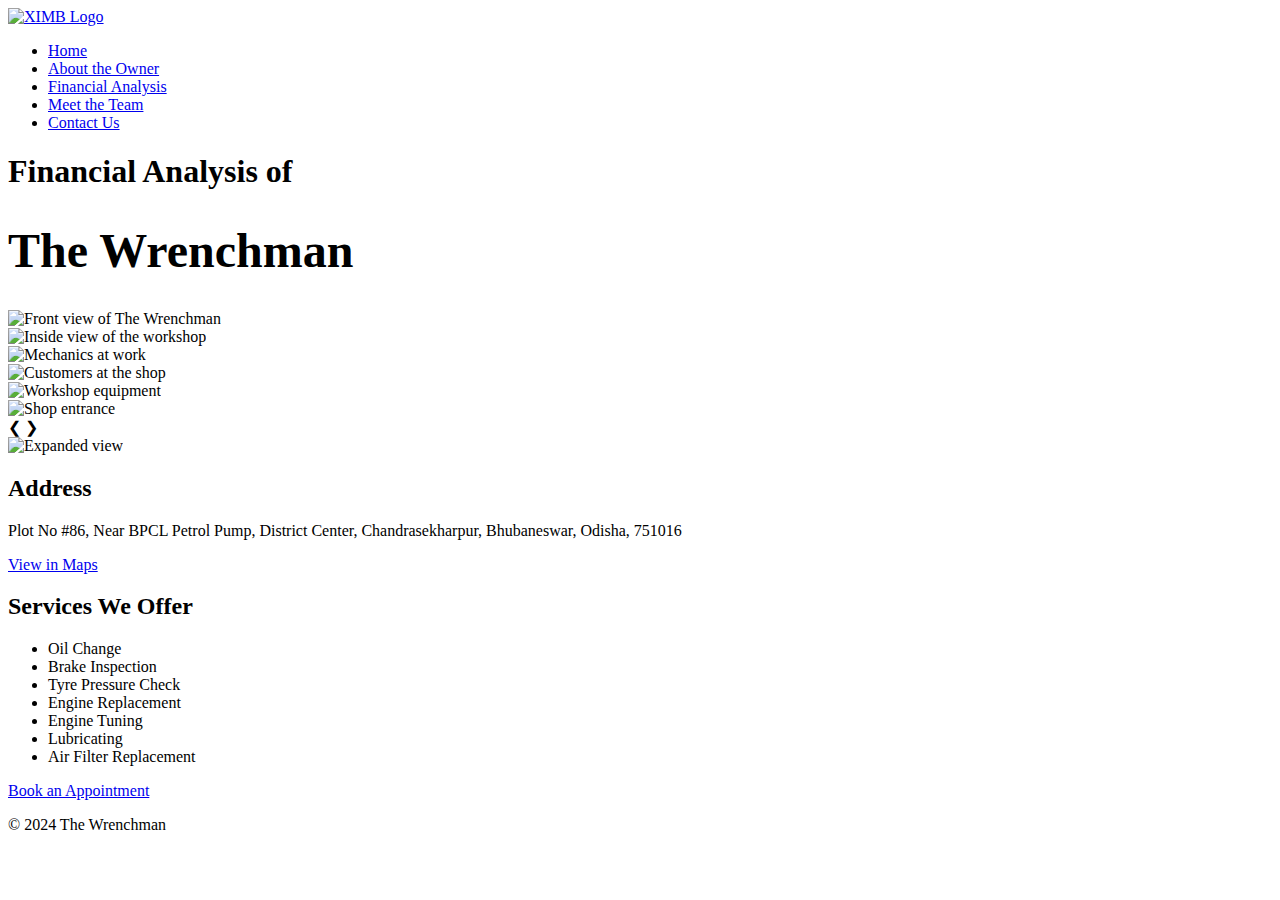
==== index.html @ 508a3b86 "Add files via upload" ====
<!DOCTYPE html>
<html lang="en">
<head>
    <meta charset="UTF-8">
    <title>Home | The Wrenchman</title>
    <meta name="description" content="Welcome to The Wrenchman. We offer quality services for your two-wheelers.">
    <meta name="keywords" content="Auto Workshop, The Wrenchman, Bhubaneswar, Services, Mechanics">
    <meta name="viewport" content="width=device-width, initial-scale=1.0">
    <!-- Link to Google Fonts -->
    <link href="https://fonts.googleapis.com/css2?family=Roboto:wght@400;700&display=swap" rel="stylesheet">
    <!-- Link to External Stylesheet -->
    <link rel="stylesheet" href="css/styles.css">
    <!-- AOS Library CSS -->
    <link rel="stylesheet" href="https://cdnjs.cloudflare.com/ajax/libs/aos/2.3.4/aos.css">
</head>
<body>

    <!-- Navigation Bar -->
    <nav>
        <div class="nav-container">
            <a href="index.html"><img src="images/ximb_logo.png" alt="XIMB Logo" id="nav-logo"></a>
            <ul class="nav-links">
                <li><a href="index.html" class="active">Home</a></li>
                <li><a href="about-owner.html">About the Owner</a></li>
                <li><a href="financial-analysis.html">Financial Analysis</a></li>
                <li><a href="team.html">Meet the Team</a></li>
                <li><a href="contact.html">Contact Us</a></li>
            </ul>
        </div>
    </nav>

    <!-- Header Section -->
    <header id="home">
        <div class="header-text" data-aos="fade-down">
            <h1>Financial Analysis of</h1>
            <h1 class="workshop-title" style="font-size: 3em;">The Wrenchman</h1>
        </div>
    </header>

    <!-- Main Image -->
    <img src="images/shop_main.jpg" alt="Front view of The Wrenchman" id="main-image" data-aos="fade-up">

    <!-- Carousel -->
    <div class="carousel-container" data-aos="fade-up">
        <div class="carousel">
            <div class="carousel-item">
                <img src="images/shop1.jpg" alt="Inside view of the workshop">
            </div>
            <div class="carousel-item">
                <img src="images/shop2.jpg" alt="Mechanics at work">
            </div>
            <div class="carousel-item">
                <img src="images/shop3.jpg" alt="Customers at the shop">
            </div>
            <div class="carousel-item">
                <img src="images/shop4.jpg" alt="Workshop equipment">
            </div>
            <div class="carousel-item">
                <img src="images/shop5.jpg" alt="Shop entrance">
            </div>
        </div>
        <!-- Navigation Arrows -->
        <div class="carousel-nav">
            <span class="prev" onclick="prevSlide()">&#10094;</span>
            <span class="next" onclick="nextSlide()">&#10095;</span>
        </div>
    </div>

    <!-- Lightbox -->
    <div id="lightbox" onclick="closeLightbox()" tabindex="0">
        <img id="lightbox-img" src="" alt="Expanded view">
    </div>

    <!-- Address Section -->
    <section class="address-section" data-aos="fade-right">
        <h2>Address</h2>
        <p>Plot No #86, Near BPCL Petrol Pump, District Center, Chandrasekharpur, Bhubaneswar, Odisha, 751016</p>
        <a href="https://maps.app.goo.gl/o8f6mwMc8XZnuDrg7" target="_blank" class="btn">View in Maps</a>
    </section>

    <!-- Services Section -->
    <section class="services-section" data-aos="zoom-in">
        <h2>Services We Offer</h2>
        <ul class="services-list">
            <li>Oil Change</li>
            <li>Brake Inspection</li>
            <li>Tyre Pressure Check</li>
            <li>Engine Replacement</li>
            <li>Engine Tuning</li>
            <li>Lubricating</li>
            <li>Air Filter Replacement</li>
        </ul>
    </section>

    <!-- Book an Appointment Button -->
    <div class="appointment-button" data-aos="fade-up">
        <a href="contact.html" class="btn">Book an Appointment</a>
    </div>

    <!-- Footer -->
    <footer>
        <p>&copy; 2024 The Wrenchman</p>
    </footer>

    <!-- JavaScript -->
    <script src="js/script.js"></script>
    <!-- AOS Library JS -->
    <script src="https://cdnjs.cloudflare.com/ajax/libs/aos/2.3.4/aos.js"></script>
    <script>
        AOS.init({
            duration: 1000,
            once: true,
        });
    </script>

</body>
</html>
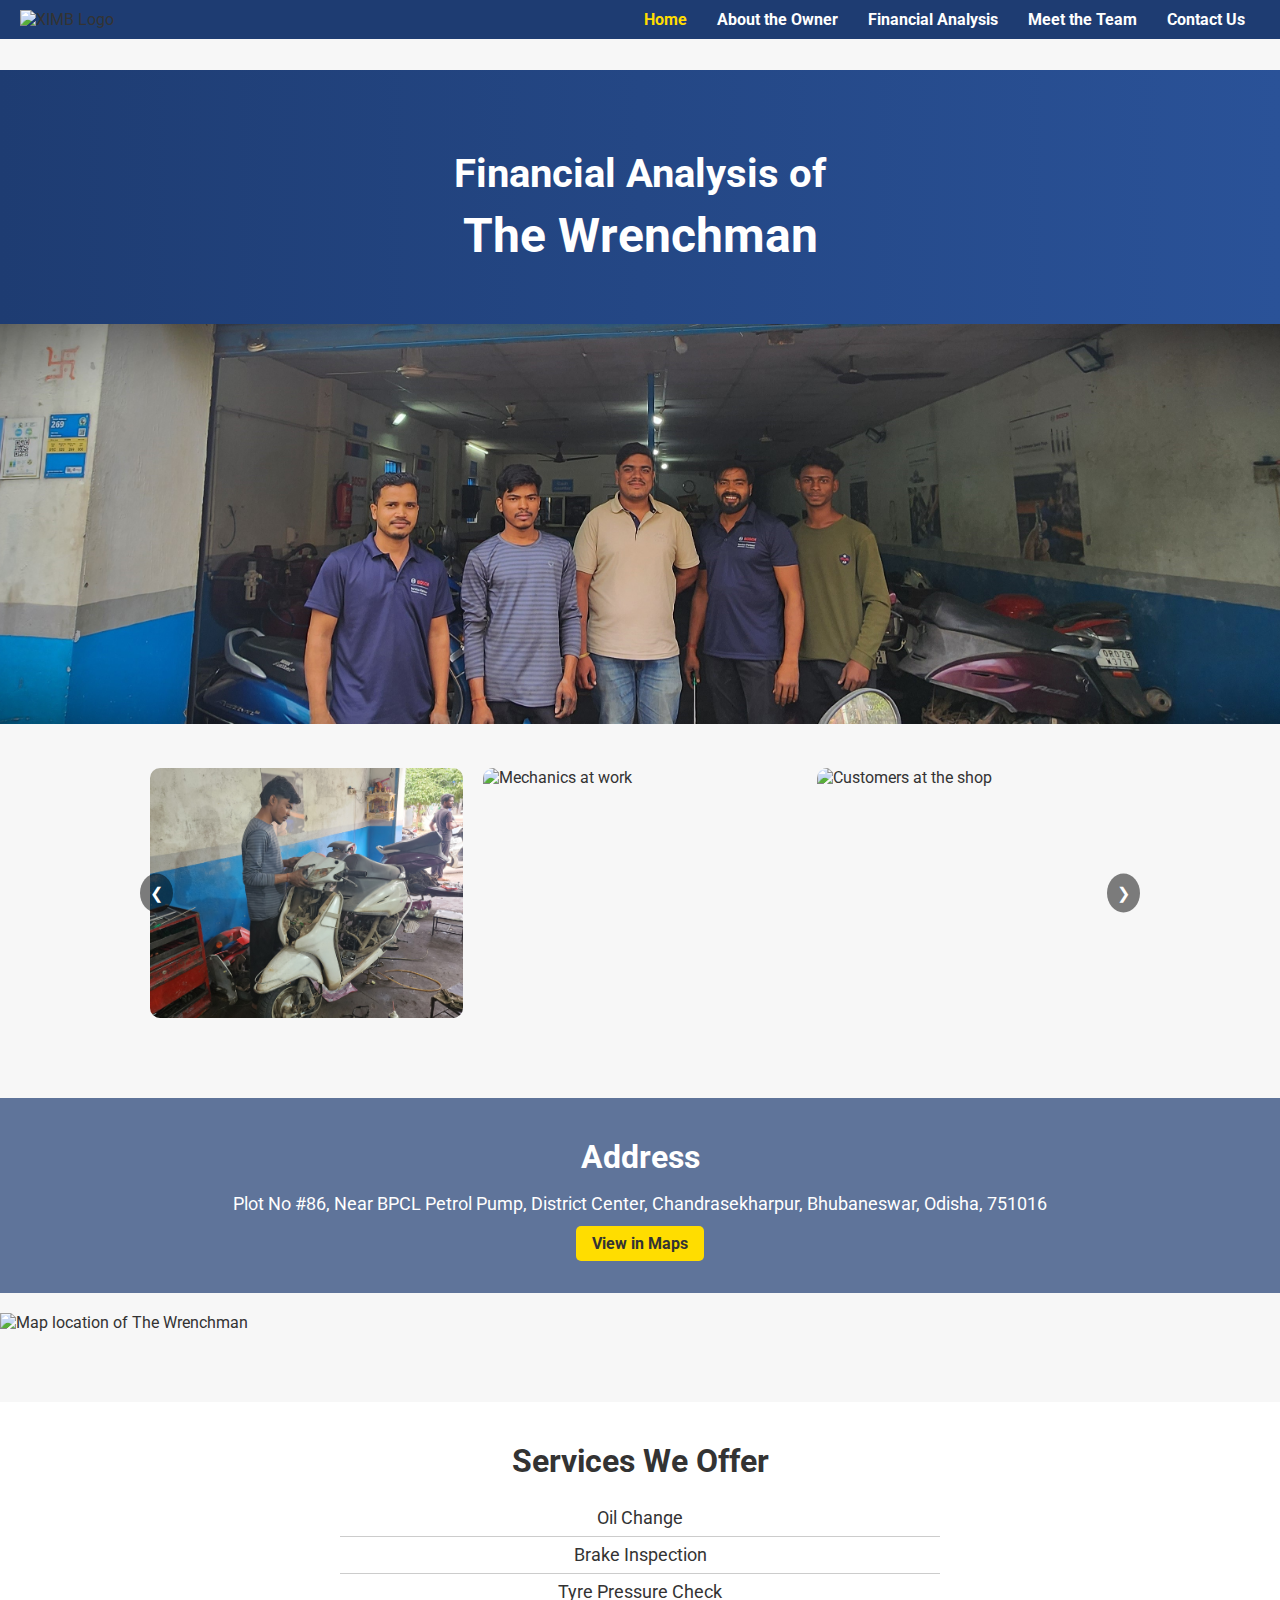
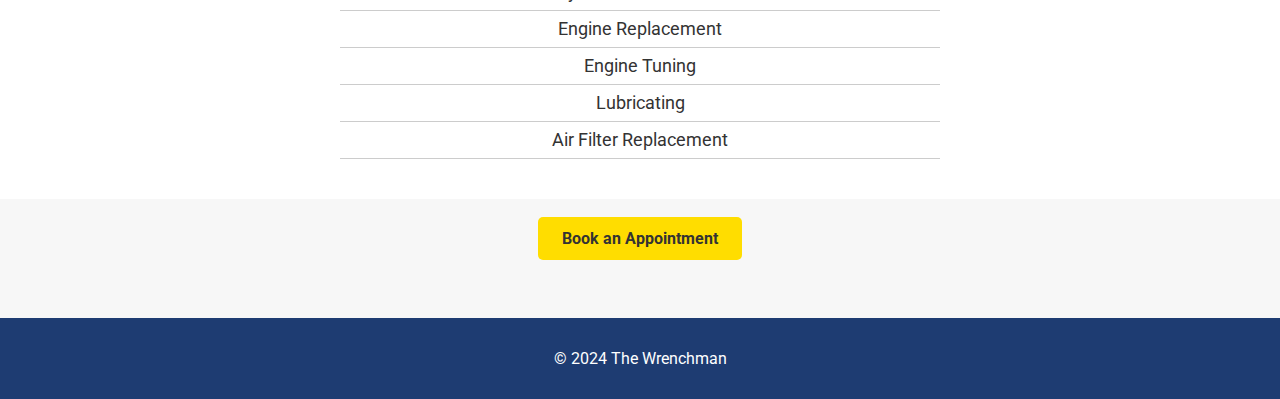
==== commit 156bdbad: "Add files via upload" ====
--- a/index.html
+++ b/index.html
@@ -78,6 +78,10 @@
         <a href="https://maps.app.goo.gl/o8f6mwMc8XZnuDrg7" target="_blank" class="btn">View in Maps</a>
     </section>
 
+    <!-- Map Image -->
+    <img src="images/shop_map.jpg" alt="Map location of The Wrenchman" id="map-image" data-aos="fade-up">
+
+
     <!-- Services Section -->
     <section class="services-section" data-aos="zoom-in">
         <h2>Services We Offer</h2>
--- a/css/styles.css
+++ b/css/styles.css
@@ -0,0 +1,554 @@
+/* General Styles */
+body {
+    margin: 0;
+    font-family: 'Roboto', sans-serif;
+    background: #f7f7f7;
+    color: #333;
+    scroll-behavior: smooth;
+}
+
+a {
+    text-decoration: none;
+    color: inherit;
+}
+
+img {
+    max-width: 100%;
+}
+
+h1, h2, h3, h4, h5, h6 {
+    margin: 0;
+}
+
+/* Navigation Bar */
+nav {
+    background: #1e3c72;
+    position: fixed;
+    width: 100%;
+    top: 0;
+    z-index: 999;
+}
+
+.nav-container {
+    display: flex;
+    align-items: center;
+    justify-content: space-between;
+    padding: 10px 20px;
+}
+
+#nav-logo {
+    width: 60px;
+}
+
+.nav-links {
+    list-style: none;
+    display: flex;
+    margin: 0;
+}
+
+.nav-links li {
+    margin: 0 15px;
+}
+
+.nav-links a {
+    color: #fff;
+    font-weight: bold;
+    transition: color 0.3s;
+}
+
+.nav-links a:hover,
+.nav-links a.active {
+    color: #ffdd00;
+}
+
+/* Header Section */
+header {
+    background: linear-gradient(to right, #1e3c72, #2a5298);
+    color: #fff;
+    padding: 80px 20px 50px;
+    text-align: center;
+    position: relative;
+    margin-top: 70px;
+}
+
+.header-text h1 {
+    font-size: 2.5em;
+    margin-bottom: 10px;
+}
+
+.header-text h2 {
+    font-size: 1.2em;
+    margin-bottom: 10px;
+}
+
+.header-text .workshop-title {
+    font-size: 2.5em;
+}
+
+/* Adjustments for Fixed Navbar */
+section,
+footer,
+header,
+.carousel-container {
+    margin-top: 70px;
+}
+
+/* Main Image */
+#main-image {
+    width: 100%;
+    height: 400px;
+    object-fit: cover;
+}
+
+/* Map Image */
+#map-image {
+    width: 100%;
+    height: 400px;
+    object-fit: cover;
+    margin-top: 20px;
+}
+
+/* Address Section */
+.address-section {
+    background: url('../images/address-bg.jpg') no-repeat center center/cover;
+    padding: 40px 20px;
+    color: #fff;
+    text-align: center;
+    position: relative;
+}
+
+.address-section::before {
+    content: '';
+    position: absolute;
+    top: 0;
+    left: 0;
+    right: 0;
+    bottom: 0;
+    background: rgba(30,60,114,0.7);
+    z-index: 1;
+}
+
+.address-section h2,
+.address-section p,
+.address-section .btn {
+    position: relative;
+    z-index: 2;
+}
+
+.address-section h2 {
+    font-size: 2em;
+    margin-bottom: 15px;
+}
+
+.address-section p {
+    font-size: 1.1em;
+    margin-bottom: 20px;
+}
+
+.address-section .btn {
+    padding: 8px 16px;
+    background: #ffdd00;
+    color: #333;
+    border-radius: 5px;
+    transition: background 0.3s;
+    font-weight: bold;
+}
+
+.address-section .btn:hover {
+    background: #e6c200;
+}
+
+/* Services Section */
+.services-section {
+    background: #fff;
+    padding: 40px 20px;
+    text-align: center;
+}
+
+.services-section h2 {
+    font-size: 2em;
+    margin-bottom: 20px;
+}
+
+.services-list {
+    list-style: none;
+    padding: 0;
+    margin: 0 auto;
+    max-width: 600px;
+}
+
+.services-list li {
+    font-size: 1.1em;
+    padding: 8px 0;
+    border-bottom: 1px solid #ccc;
+}
+
+/* Appointment Button */
+.appointment-button {
+    text-align: center;
+    margin: 30px 0;
+}
+
+.appointment-button .btn {
+    padding: 12px 24px;
+    background: #ffdd00;
+    color: #333;
+    font-weight: bold;
+    border-radius: 5px;
+    transition: background 0.3s;
+}
+
+.appointment-button .btn:hover {
+    background: #e6c200;
+}
+
+/* Carousel Styles */
+.carousel-container {
+    position: relative;
+    max-width: 1000px;
+    margin: 30px auto;
+    overflow: hidden;
+}
+
+.carousel {
+    display: flex;
+    transition: transform 0.5s ease-in-out;
+}
+
+.carousel-item {
+    min-width: 33.33%;
+    box-sizing: border-box;
+    padding: 10px;
+    position: relative;
+    display: flex;
+    justify-content: center;
+    align-items: center;
+}
+
+.carousel-item img {
+    width: 100%;
+    height: 250px;
+    object-fit: cover;
+    object-position: center;
+    border-radius: 10px;
+    cursor: pointer;
+    transition: transform 0.3s ease, box-shadow 0.3s ease;
+}
+
+.carousel-item img:hover {
+    transform: scale(1.05);
+    box-shadow: 0 8px 15px rgba(0,0,0,0.5);
+}
+
+.carousel-item.focus {
+    transform: scale(1.08);
+}
+
+.carousel-nav {
+    position: absolute;
+    width: 100%;
+    top: 50%;
+    transform: translateY(-50%);
+    display: flex;
+    justify-content: space-between;
+}
+
+.carousel-nav .prev,
+.carousel-nav .next {
+    background-color: rgba(0,0,0,0.5);
+    color: #fff;
+    padding: 10px;
+    cursor: pointer;
+    border-radius: 50%;
+    user-select: none;
+    transition: background-color 0.3s ease;
+}
+
+.carousel-nav .prev:hover,
+.carousel-nav .next:hover {
+    background-color: rgba(0,0,0,0.8);
+}
+
+/* Lightbox */
+#lightbox {
+    position: fixed;
+    top: 0;
+    left: 0;
+    width: 100%;
+    height: 100%;
+    background: rgba(0,0,0,0.9);
+    display: none;
+    align-items: center;
+    justify-content: center;
+    z-index: 1000;
+}
+
+#lightbox img {
+    max-width: 90%;
+    max-height: 90%;
+    border-radius: 10px;
+}
+
+/* Coming Soon Section */
+.coming-soon {
+    text-align: center;
+    padding: 80px 20px;
+    background: linear-gradient(to right, #e2e2e2, #c9d6ff);
+    color: #555;
+}
+
+.coming-soon h2 {
+    font-size: 2.5em;
+    margin-bottom: 15px;
+}
+
+.coming-soon p {
+    font-size: 1.8em;
+}
+
+/* Team Section */
+.team-section {
+    background-color: #fff;
+    padding: 50px 20px;
+}
+
+.team-section h2 {
+    text-align: center;
+    font-size: 2.5em;
+    margin-bottom: 40px;
+    color: #333;
+}
+
+.team-member {
+    display: flex;
+    align-items: center;
+    margin-bottom: 30px;
+    padding: 15px;
+    background: linear-gradient(to right, #f0f2f0, #c9d6ff);
+    border-radius: 10px;
+    box-shadow: 0 4px 10px rgba(0,0,0,0.1);
+}
+
+.team-member img {
+    border-radius: 50%;
+    margin-right: 20px;
+    width: 130px;
+    height: 130px;
+    object-fit: cover;
+}
+
+.team-member div h3 {
+    margin: 0;
+    font-size: 1.5em;
+    color: #1e3c72;
+}
+
+.team-member div p {
+    margin: 8px 0 0;
+    font-size: 1em;
+    color: #555;
+}
+
+@media screen and (max-width: 768px) {
+    .team-member {
+        flex-direction: column;
+        text-align: center;
+    }
+
+    .team-member img {
+        margin-bottom: 15px;
+    }
+}
+
+/* Contact Section */
+.contact-section {
+    background: #f9f9f9;
+    padding: 50px 20px;
+    text-align: center;
+}
+
+.contact-section h2 {
+    font-size: 2.5em;
+    margin-bottom: 30px;
+}
+
+.contact-container {
+    display: flex;
+    flex-wrap: wrap;
+    justify-content: center;
+}
+
+.contact-box {
+    background: #fff;
+    border-radius: 10px;
+    padding: 20px;
+    margin: 15px;
+    width: 280px;
+    box-shadow: 0 4px 10px rgba(0,0,0,0.1);
+    position: relative;
+    overflow: hidden;
+}
+
+.contact-box .icon {
+    width: 50px;
+    height: 50px;
+    margin: 0 auto 10px;
+}
+
+.contact-box .icon img {
+    width: 100%;
+    height: 100%;
+}
+
+.contact-box h3 {
+    font-size: 1.5em;
+    margin-bottom: 10px;
+    color: #1e3c72;
+}
+
+.contact-box p, .contact-box a {
+    font-size: 1em;
+    color: #333;
+}
+
+.hours-graphic {
+    display: flex;
+    flex-direction: column;
+    align-items: center;
+    font-size: 1.2em;
+    font-weight: bold;
+    color: #ffdd00;
+}
+
+.hours-graphic p {
+    margin: 3px 0;
+}
+
+/* Batch Image Container */
+.batch-image-container {
+    width: 100%;
+    margin: 30px 0;
+}
+
+.batch-image-container img {
+    width: 100%;
+    height: auto;
+}
+
+/* Footer */
+footer {
+    background: #1e3c72;
+    color: #fff;
+    text-align: center;
+    padding: 15px 0;
+}
+
+/* Owner Section */
+.owner-section {
+    background-color: #f9f9f9;
+    padding: 60px 20px;
+}
+
+.owner-container {
+    display: flex;
+    align-items: center;
+    justify-content: center;
+    max-width: 1000px;
+    margin: 0 auto;
+    flex-wrap: wrap;
+}
+
+.owner-photo {
+    text-align: center;
+    margin: 20px;
+}
+
+.owner-photo img {
+    width: 300px;
+    height: 300px;
+    border-radius: 50%;
+    object-fit: cover;
+}
+
+.owner-photo h3 {
+    margin-top: 15px;
+    font-size: 1.8em;
+    color: #1e3c72;
+}
+
+.owner-description {
+    max-width: 600px;
+    margin: 20px;
+    font-size: 1.1em;
+    color: #555;
+}
+
+.owner-description p {
+    margin-bottom: 15px;
+}
+
+@media screen and (max-width: 768px) {
+    .owner-container {
+        flex-direction: column;
+    }
+
+    .owner-photo, .owner-description {
+        margin: 20px 0;
+    }
+}
+
+/* Interview Section */
+.interview-section {
+    background: #fff;
+    padding: 50px 20px;
+    text-align: center;
+}
+
+.interview-section h2 {
+    font-size: 2.5em;
+    margin-bottom: 30px;
+    color: #333;
+}
+
+.video-container {
+    max-width: 800px;
+    margin: 0 auto;
+}
+
+.video-container video {
+    width: 100%;
+    height: auto;
+    border-radius: 10px;
+    box-shadow: 0 8px 15px rgba(0,0,0,0.1);
+}
+
+/* Responsive Styles */
+@media screen and (max-width: 768px) {
+    .header-text h1,
+    .header-text .workshop-title {
+        font-size: 2em;
+    }
+
+    .header-text h2 {
+        font-size: 1em;
+    }
+
+    #main-image,
+    #map-image {
+        height: 250px;
+    }
+
+    .carousel-item {
+        min-width: 100%;
+    }
+
+    .carousel-nav .prev,
+    .carousel-nav .next {
+        padding: 8px;
+    }
+
+    .owner-info img {
+        width: 200px;
+        height: 200px;
+    }
+}